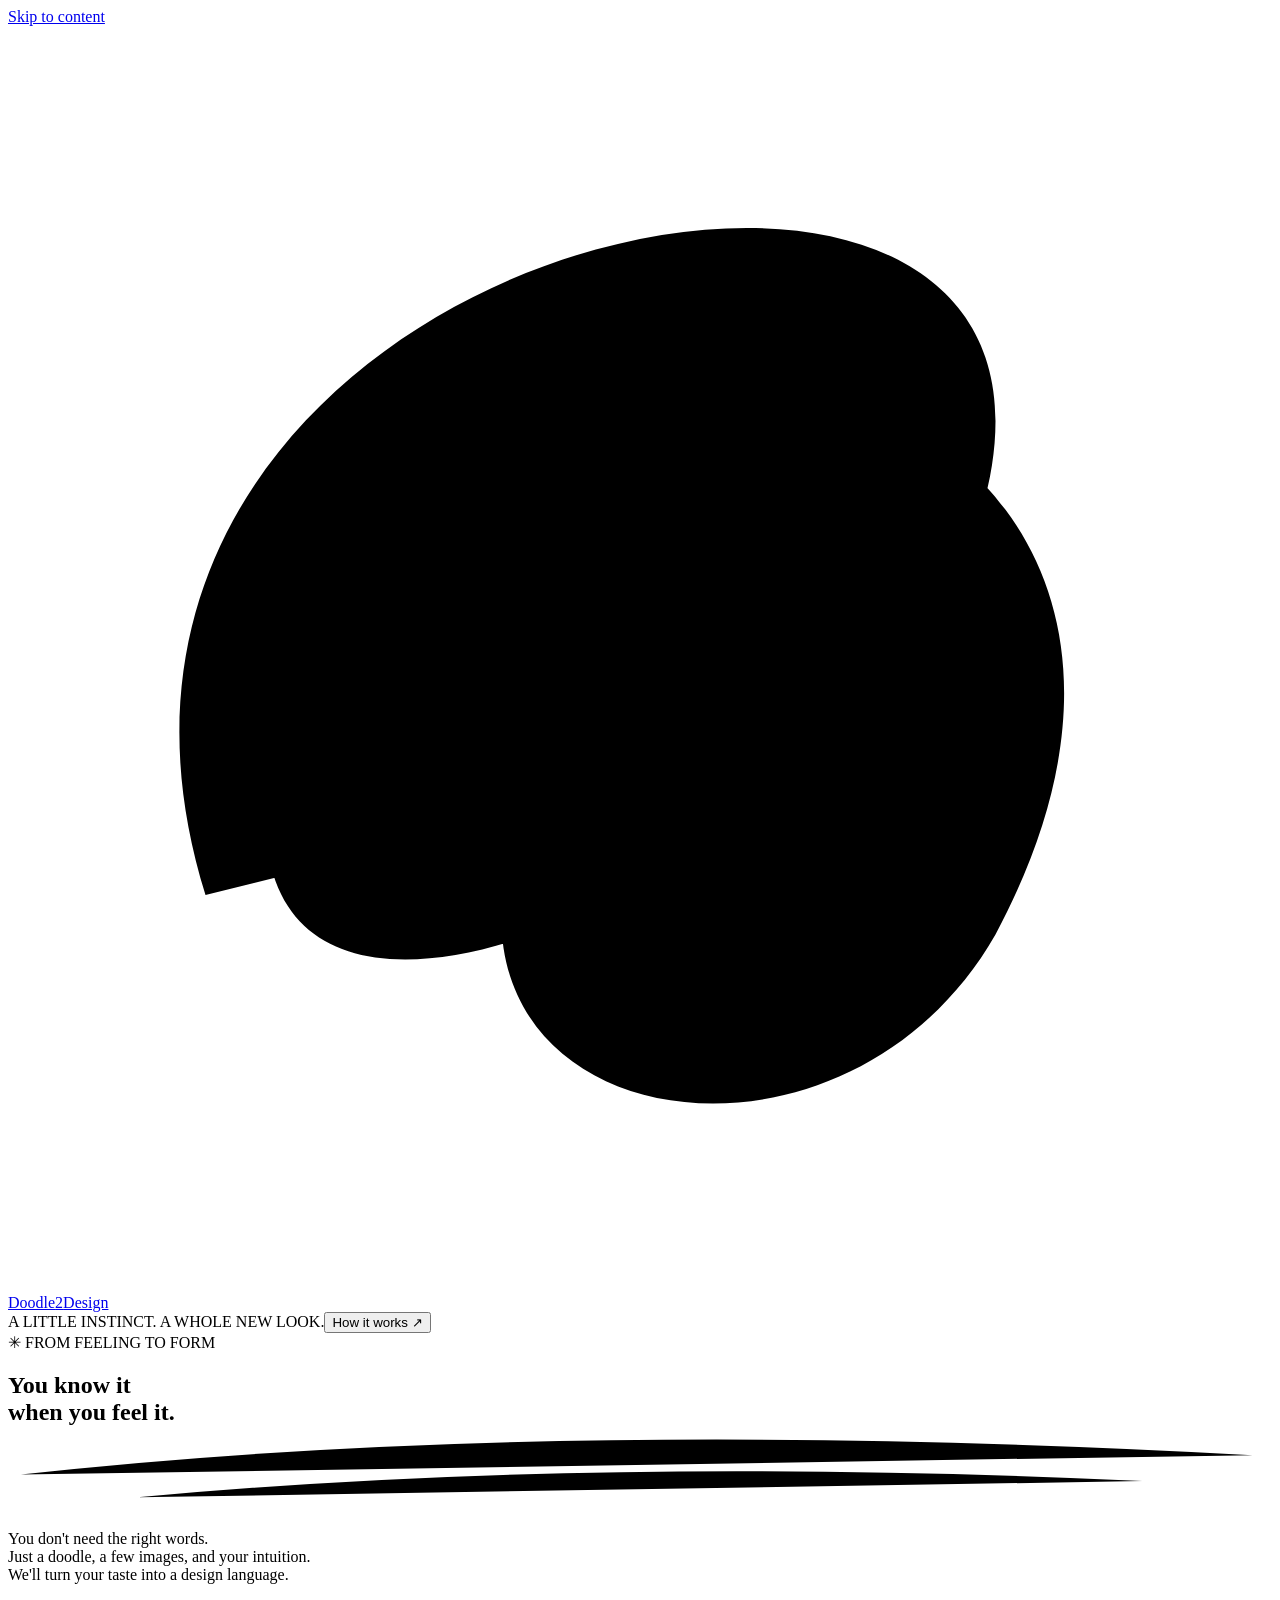
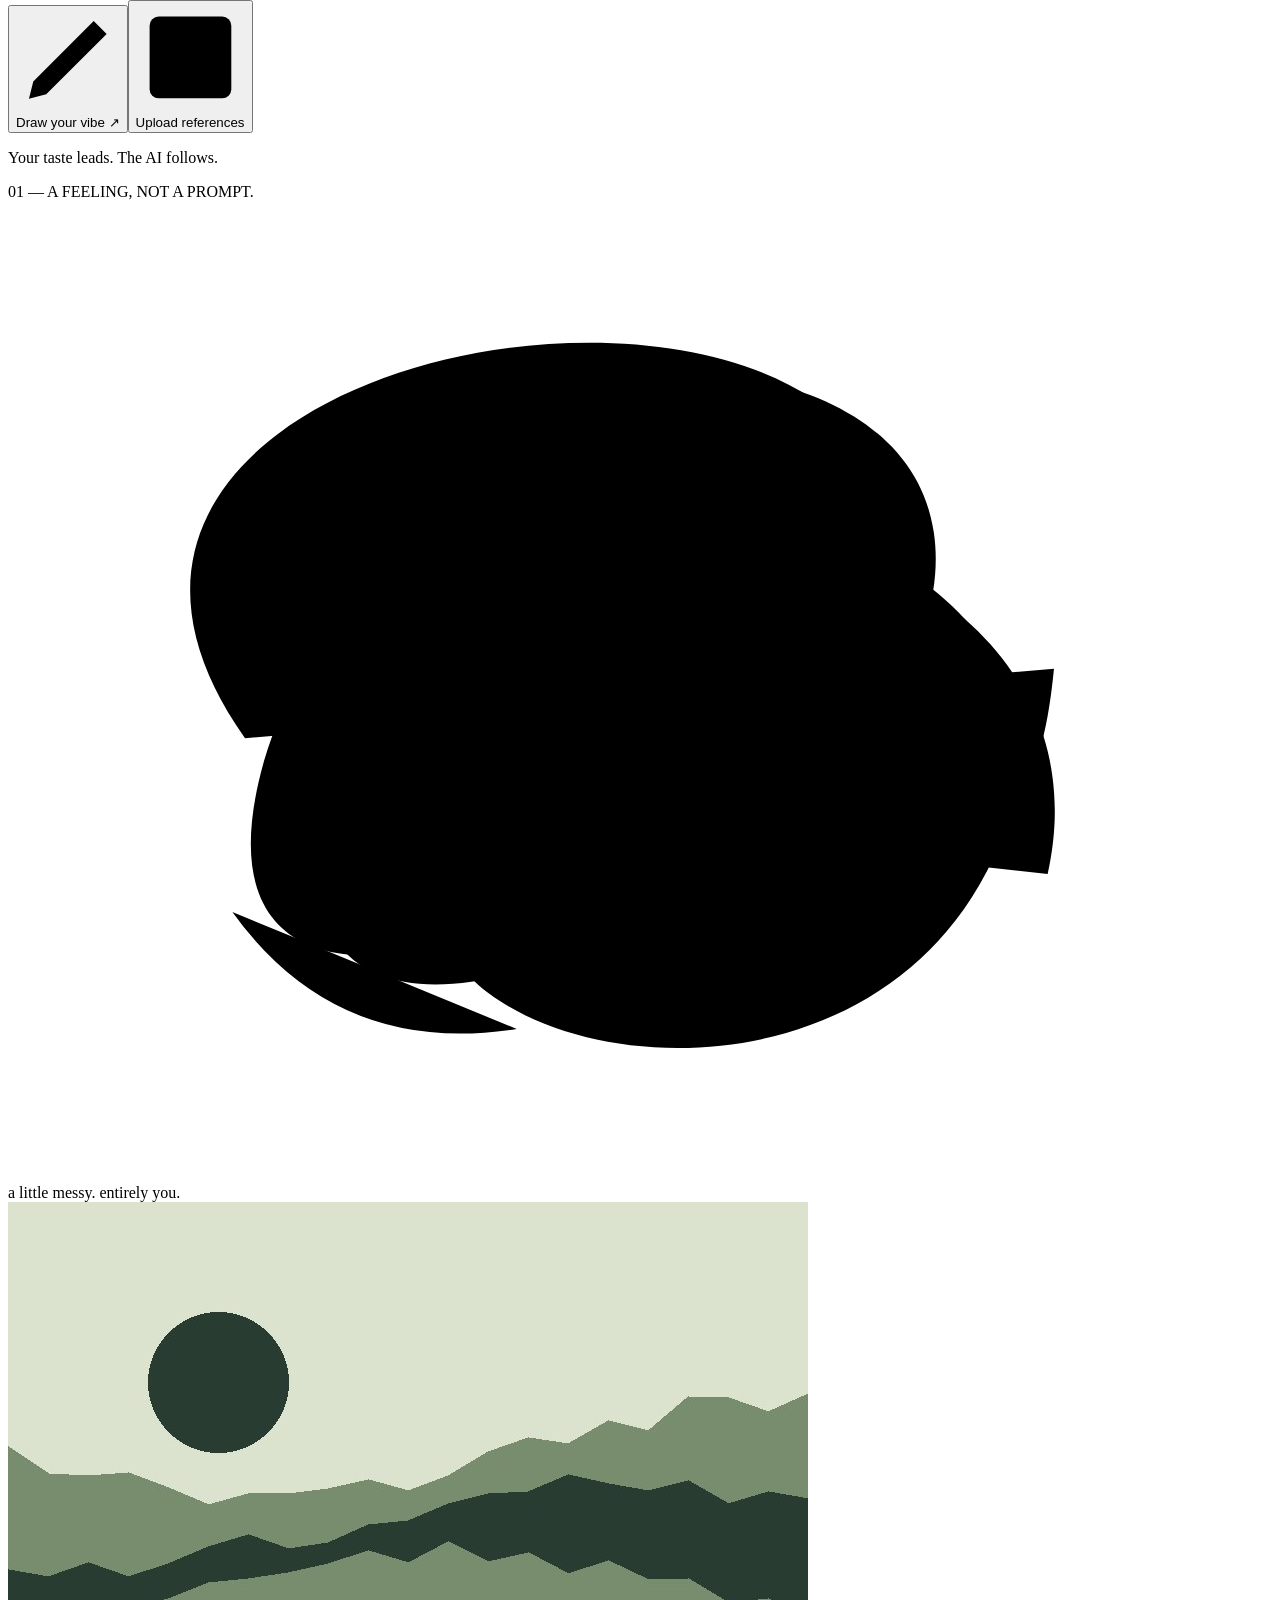
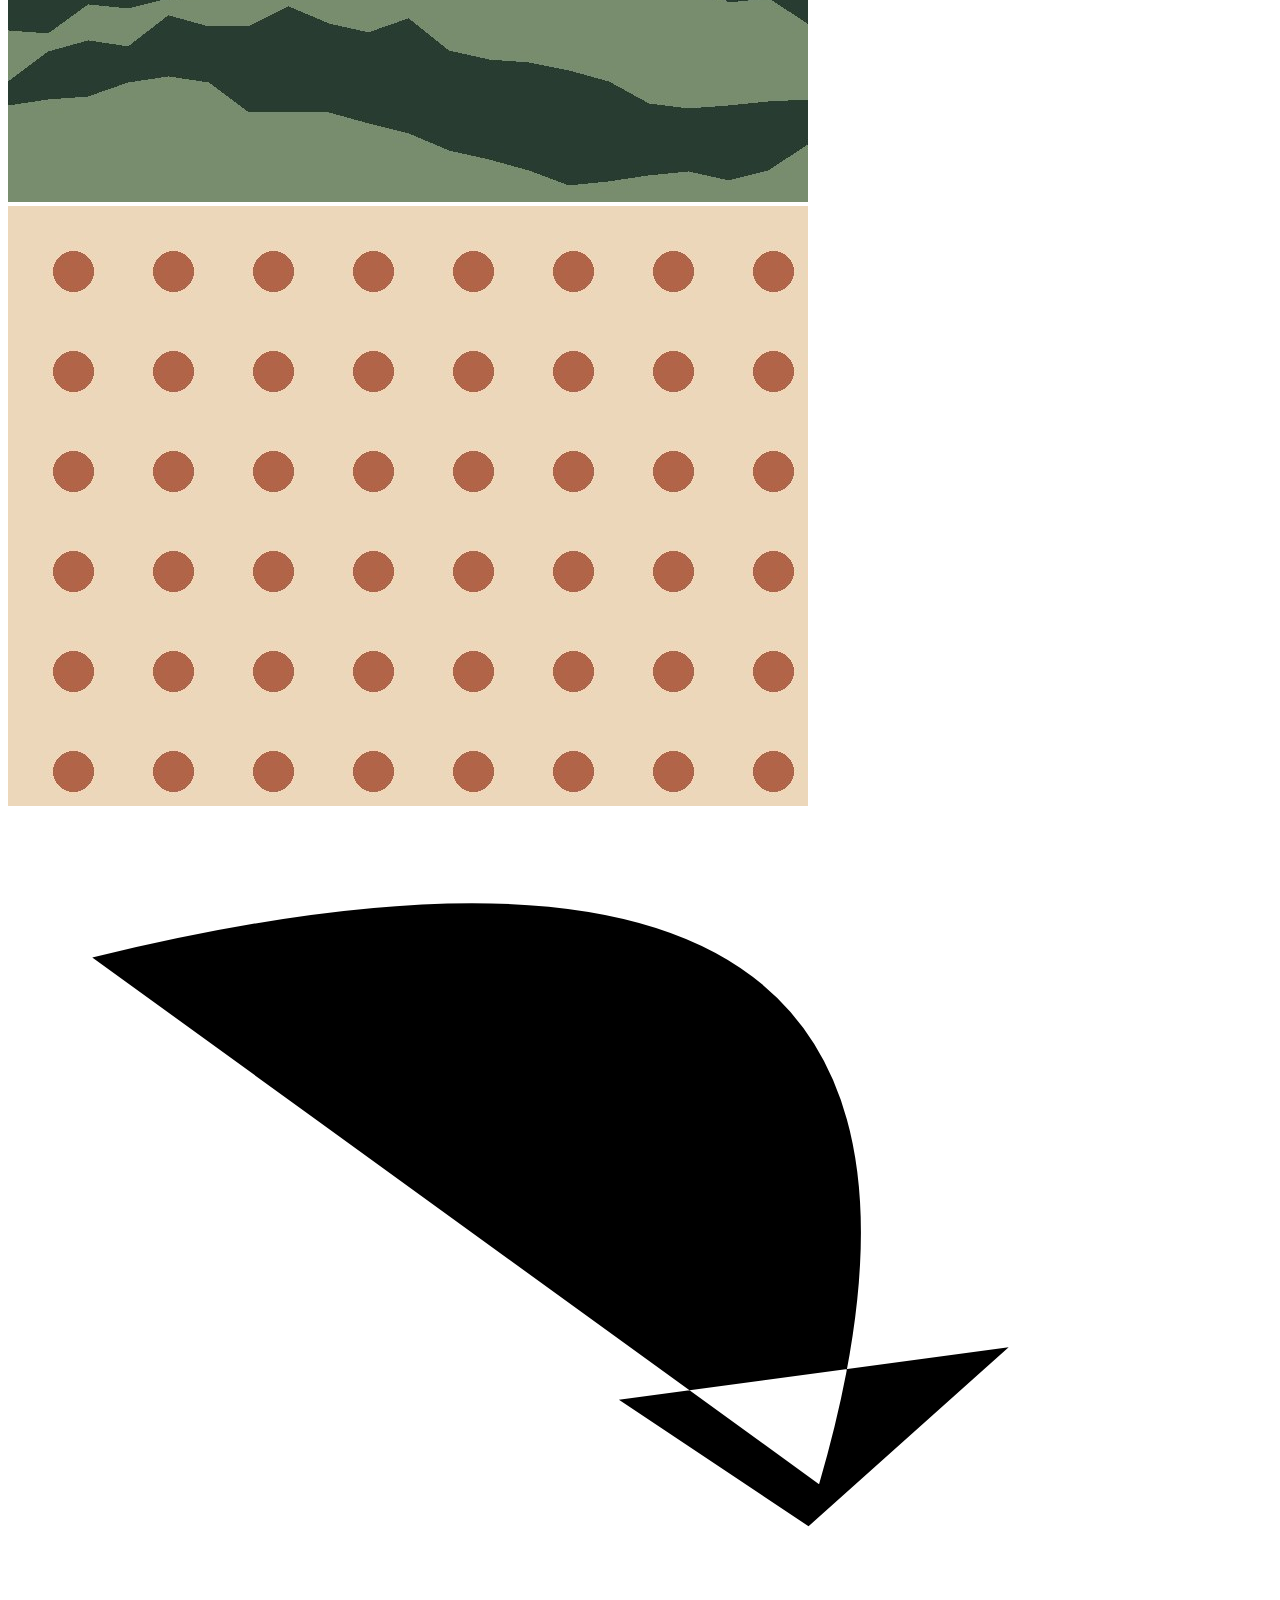
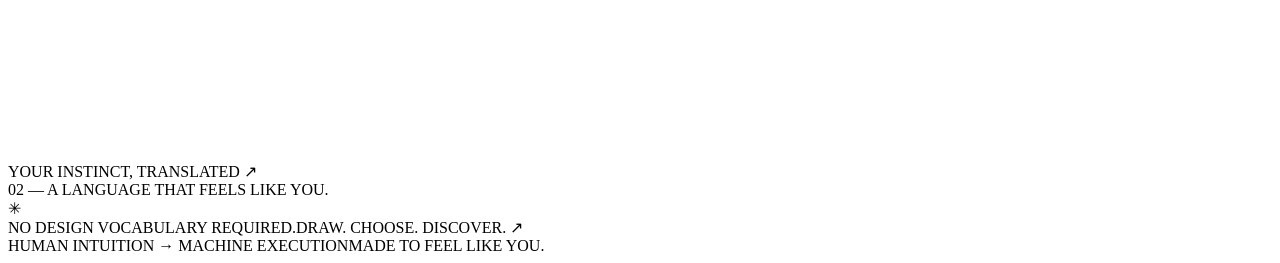
==== frontend/index.html @ 420436c5 "feat: build complete local Doodle2Design app" ====
<!doctype html>
<html lang="en">
<head>
  <meta charset="utf-8"><meta name="viewport" content="width=device-width, initial-scale=1">
  <meta name="description" content="Draw a feeling. Follow your eye. Turn your visual instincts into a design system.">
  <title>Doodle2Design — Your instinct. A design language.</title>
  <link rel="icon" href="/favicon.svg" type="image/svg+xml">
  <link rel="stylesheet" href="/css/app.css"><script type="module" src="/js/app.js"></script>
</head>
<body data-phase="landing">
  <a class="skip-link" href="#main">Skip to content</a>
  <header class="app-header" id="app-header">
    <a class="wordmark" href="/" aria-label="Doodle2Design home"><svg viewBox="0 0 32 32" aria-hidden="true"><path d="M5 22C0 6 25 0 25 10S3 31 7 17s26-9 18 6c-4 7-15 5-12-3"/></svg><span>Doodle<span class="wordmark-two">2</span>Design</span></a>
    <div class="header-right"><span class="header-caption">A LITTLE INSTINCT. A WHOLE NEW LOOK.</span><button class="text-button" id="how-button">How it works <span aria-hidden="true">↗</span></button></div>
  </header>
  <main id="main">
    <section class="phase landing" id="phase-landing" aria-labelledby="landing-title">
      <div class="landing-copy"><div class="eyebrow"><span class="tiny-spark" aria-hidden="true">✳</span> FROM FEELING TO FORM</div><h1 id="landing-title" tabindex="-1">You know it<br>when you <span class="feel-word">feel it.<svg viewBox="0 0 390 24" aria-hidden="true"><path d="M4 15Q166-3 384 9M40 22Q180 9 350 17"/></svg></span></h1><p class="intro">You don't need the right words.<br>Just a doodle, a few images, and your intuition.<br>We'll turn your taste into a design language.</p><div class="entry-actions"><button class="button button-primary" id="start-draw"><svg viewBox="0 0 24 24" aria-hidden="true"><path d="m4 17-1 4 4-1L21 6l-3-3L4 17Zm11-11 3 3M4 17l3 3"/></svg>Draw your vibe <span aria-hidden="true">↗</span></button><button class="button button-secondary" id="start-upload"><svg viewBox="0 0 24 24" aria-hidden="true"><rect x="3" y="3" width="18" height="18" rx="2"/><path d="m4 17 5-5 4 4 3-3 5 5"/><circle cx="15" cy="8" r="1"/></svg>Upload references</button></div><p class="entry-note"><span class="mini-dot"></span> Your taste leads. The AI follows.</p></div>
      <div class="landing-art" aria-label="A doodle and visual references becoming a design palette" role="img"><div class="art-grid"></div><div class="art-caption top-caption">01 — A FEELING, NOT A PROMPT.</div><div class="art-paper"><span class="paper-pin"></span><svg viewBox="0 0 400 310" aria-hidden="true"><path class="doodle-light" d="M75 170C-10 50 243 2 278 90S45 319 80 181 361 88 314 203s-242 58-159-21 164 91 176-34"/><path class="doodle-dark" d="M94 187C20 54 279 9 293 105S68 323 101 188 356 91 329 213"/><path class="doodle-lime" d="M165 80q91-32 116 13M71 225q33 46 90 37"/></svg><div class="paper-caption">a little messy. entirely you.</div></div><div class="art-reference"><img src="/images/library/landscapes/sage_03.jpg" alt="" width="800" height="600"><span class="reference-tape"></span></div><div class="art-texture"><img src="/images/library/patterns/terracotta_02.jpg" alt="" width="800" height="600"></div><div class="art-arrow"><svg viewBox="0 0 120 90" aria-hidden="true"><path d="M8 14q90-22 69 50m-19-8 18 12 19-17"/></svg></div><div class="art-palette"><span style="--chip:#d8e7cb"></span><span style="--chip:#809077"></span><span style="--chip:#263e35"></span><span style="--chip:#e7b59b"></span><span style="--chip:#ede8dc"></span><div>YOUR INSTINCT, TRANSLATED <span>↗</span></div></div><div class="art-caption bottom-caption">02 — A LANGUAGE THAT FEELS LIKE YOU.</div><span class="art-star" aria-hidden="true">✳</span></div>
      <div class="landing-bottom"><span>NO DESIGN VOCABULARY REQUIRED.</span><span>DRAW. CHOOSE. DISCOVER. <span aria-hidden="true">↗</span></span></div>
    </section>
    <section class="phase input-phase" id="phase-input" hidden aria-labelledby="input-title"><div class="phase-heading"><button class="back-button" id="input-back"><span aria-hidden="true">←</span> Back</button><span class="step-label">01 / EXPRESS YOURSELF</span><h1 id="input-title" tabindex="-1">Start with a feeling.</h1><p id="input-subtitle">No right lines. No wrong colors. Make something that feels like you.</p></div>
      <div id="draw-panel"><div class="drawing-toolbar" aria-label="Drawing tools"><div class="tool-group" id="drawing-tools"><button class="tool selected" data-tool="brush" aria-label="Brush" title="Brush" aria-pressed="true">✎</button><button class="tool" data-tool="eraser" aria-label="Eraser" title="Eraser" aria-pressed="false">▱</button><button class="tool" data-tool="rectangle" aria-label="Rectangle" title="Rectangle" aria-pressed="false">□</button><button class="tool" data-tool="circle" aria-label="Circle" title="Circle" aria-pressed="false">○</button><button class="tool" data-tool="line" aria-label="Line" title="Line" aria-pressed="false">╱</button></div><div class="tool-group color-group"><input type="color" id="brush-color" value="#222a27" aria-label="Brush color"><div class="swatches" id="brush-swatches"></div></div><label class="size-control">Size <input id="brush-size" type="range" min="2" max="40" value="8"><output id="brush-size-value">8</output></label><div class="tool-group"><label class="background-control" title="Canvas background"><span>Paper</span><input id="canvas-background" type="color" value="#ffffff" aria-label="Canvas background color"></label><button class="tool" id="canvas-undo" aria-label="Undo" title="Undo (Ctrl+Z)" disabled>↶</button><button class="text-button" id="canvas-clear">Clear</button></div></div><div class="canvas-wrap"><canvas id="drawing-canvas" width="900" height="600" aria-label="Drawing canvas. Drag with mouse, pen or touch to draw; use the upload path if drawing is not accessible."></canvas></div><div class="input-bottom"><span class="subtle">A mood, a shape, a color. Anything is a starting point.</span><button class="button button-primary" id="draw-done">Done <span aria-hidden="true">→</span></button></div></div>
      <div id="upload-panel" hidden><label class="drop-zone" id="drop-zone" for="upload-files" tabindex="0"><svg viewBox="0 0 56 56" aria-hidden="true"><rect x="8" y="8" width="40" height="40" rx="4"/><path d="M28 36V19m-7 7 7-7 7 7M16 39h24"/></svg><strong>Drop a little inspiration here.</strong><span>or click to browse your images</span><small>1–3 images · PNG, JPG, WebP · up to 8 MB each</small><input id="upload-files" type="file" accept="image/png,image/jpeg,image/webp" multiple class="visually-hidden"></label><div class="upload-thumbnails" id="upload-thumbnails"></div><p id="upload-error" role="alert" class="error-text"></p><div class="input-bottom"><span class="subtle">Spaces, textures, places. Follow whatever catches your eye.</span><button class="button button-primary" id="upload-done" disabled>Continue <span aria-hidden="true">→</span></button></div></div>
    </section>
    <section class="phase ab-phase" id="phase-ab" hidden aria-label="Visual calibration"><div class="ab-images"><button class="ab-option" id="ab-left" aria-label="Choose left image"><img alt="Left visual reference"></button><button class="ab-option" id="ab-right" aria-label="Choose right image"><img alt="Right visual reference"></button></div><div class="ab-progress" id="ab-progress" role="progressbar" aria-label="Comparison progress" aria-valuemin="0" aria-valuemax="10" aria-valuenow="0"></div><button id="ab-retry" class="ab-retry" hidden aria-label="Retry loading this comparison">↻</button></section>
    <section class="phase extracting-phase" id="phase-extracting" hidden aria-label="Creating your theme"><div class="extracting-art" id="extracting-art"></div><div class="extraction-swatches" id="extraction-swatches"></div><div class="loader" role="status" aria-label="Creating your design tokens"></div><h1 tabindex="-1">A feeling, taking form.</h1><p>Your instincts are becoming a design language.</p><button class="button button-secondary" id="extract-retry" hidden>Try again</button></section>
    <section class="phase result-phase" id="phase-result" hidden aria-labelledby="result-name"><div class="result-intro"><span class="eyebrow">03 / YOUR DESIGN LANGUAGE</span><button class="text-button" id="try-again">Start a new feeling <span aria-hidden="true">↗</span></button></div><div class="result-layout"><div class="result-details"><h1 id="result-name" tabindex="-1"></h1><p id="result-rationale"></p><div class="result-swatches" id="result-swatches"></div><details class="baseline-details"><summary>Your starting point</summary><p id="baseline-summary"></p><div id="baseline-attributes" class="attribute-tags"></div></details><div class="tokens-header"><span>THE DESIGN TOKENS</span><button class="text-button" id="copy-json">Copy JSON <span aria-hidden="true">⧉</span></button></div><pre class="tokens-code"><code id="tokens-json"></code></pre><div class="result-downloads"><button class="button button-secondary" id="download-json">Download JSON ↓</button><button class="button button-secondary" id="download-css">Download CSS ↓</button></div></div><div class="result-preview"><div class="preview-toolbar"><div class="preview-tabs" aria-label="Preview theme"><button id="preview-before" aria-pressed="false">Before</button><button id="preview-after" aria-pressed="true" class="active">Your vibe</button></div><a id="demo-fullscreen" class="text-link" href="/demo/" target="_blank" rel="noopener">Open full screen ↗</a></div><div class="preview-browser"><div class="browser-chrome"><span></span><span></span><span></span><small>northwind.analytics</small></div><iframe id="demo-preview" title="Northwind Analytics live theme preview" src="about:blank"></iframe></div><div class="preview-bottom"><span class="subtle">Same site. Your point of view.</span><button class="text-button" id="reset-demo">Reset demo site ↶</button></div><button class="button button-primary apply-button" id="apply-demo">Apply to demo site <span aria-hidden="true">↗</span></button></div></div></section>
  </main>
  <footer class="app-footer" id="app-footer"><span>HUMAN INTUITION → MACHINE EXECUTION</span><span id="offline-badge" class="offline-badge" hidden><i></i> offline mode</span><span>MADE TO FEEL LIKE YOU.</span></footer>
  <div class="busy-overlay" id="busy-overlay" hidden><div class="loader" role="status" aria-label="Reading your visual input"></div></div>
  <div class="toast" id="toast" role="status" hidden></div>
  <dialog id="how-dialog"><button class="dialog-close" aria-label="Close explanation">×</button><span class="eyebrow">YOUR TASTE IS THE BRIEF.</span><h2>Less explaining.<br>More feeling.</h2><ol><li><strong>Give us a starting point.</strong><p>Draw a mood or upload up to three reference images.</p></li><li><strong>Follow your eye.</strong><p>Choose between two images, ten times. No labels to influence you. Use ← and → or tap.</p></li><li><strong>See your taste take shape.</strong><p>Your choices become a color palette, typography and design tokens. Watch the same website take on your aesthetic.</p></li></ol><p class="subtle">Everything runs on your computer. Without an API key, offline image analysis keeps the whole experience working. With a key, your images are sent to Anthropic for vision analysis.</p></dialog>
</body>
</html>
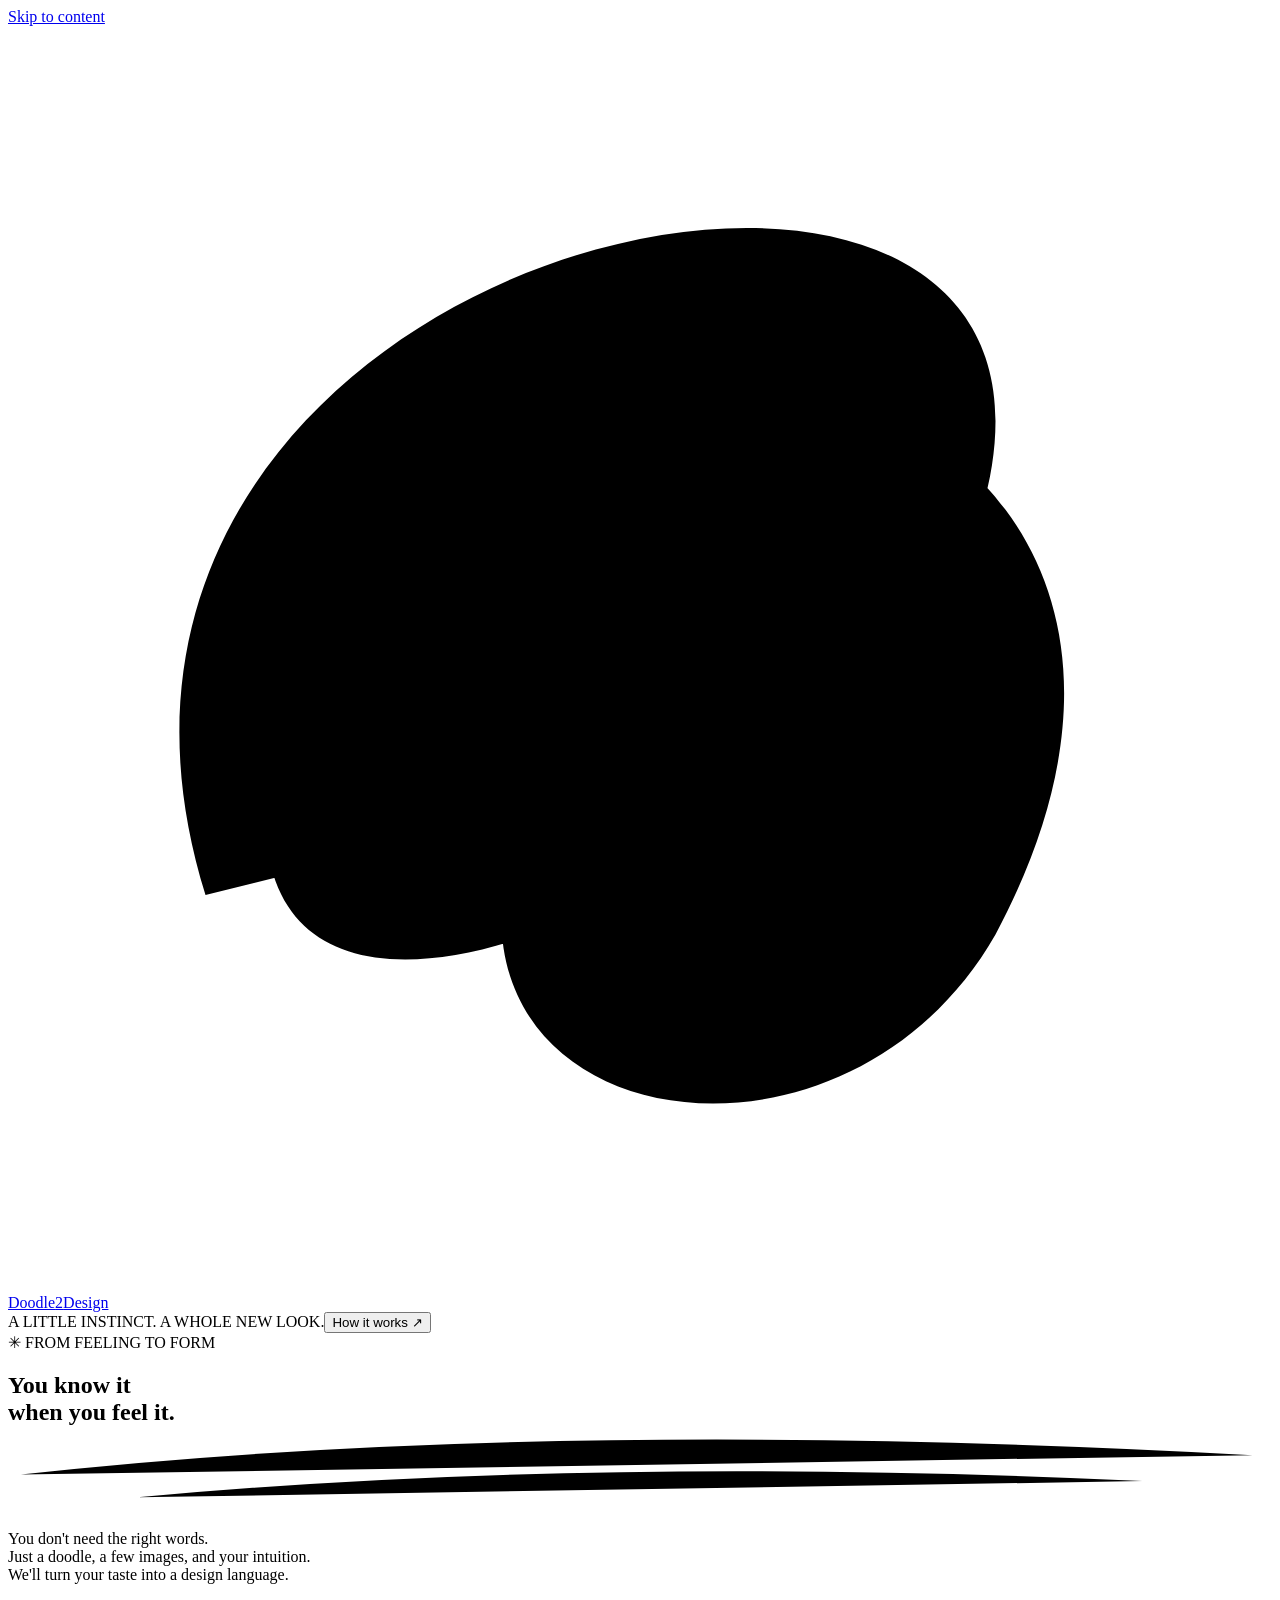
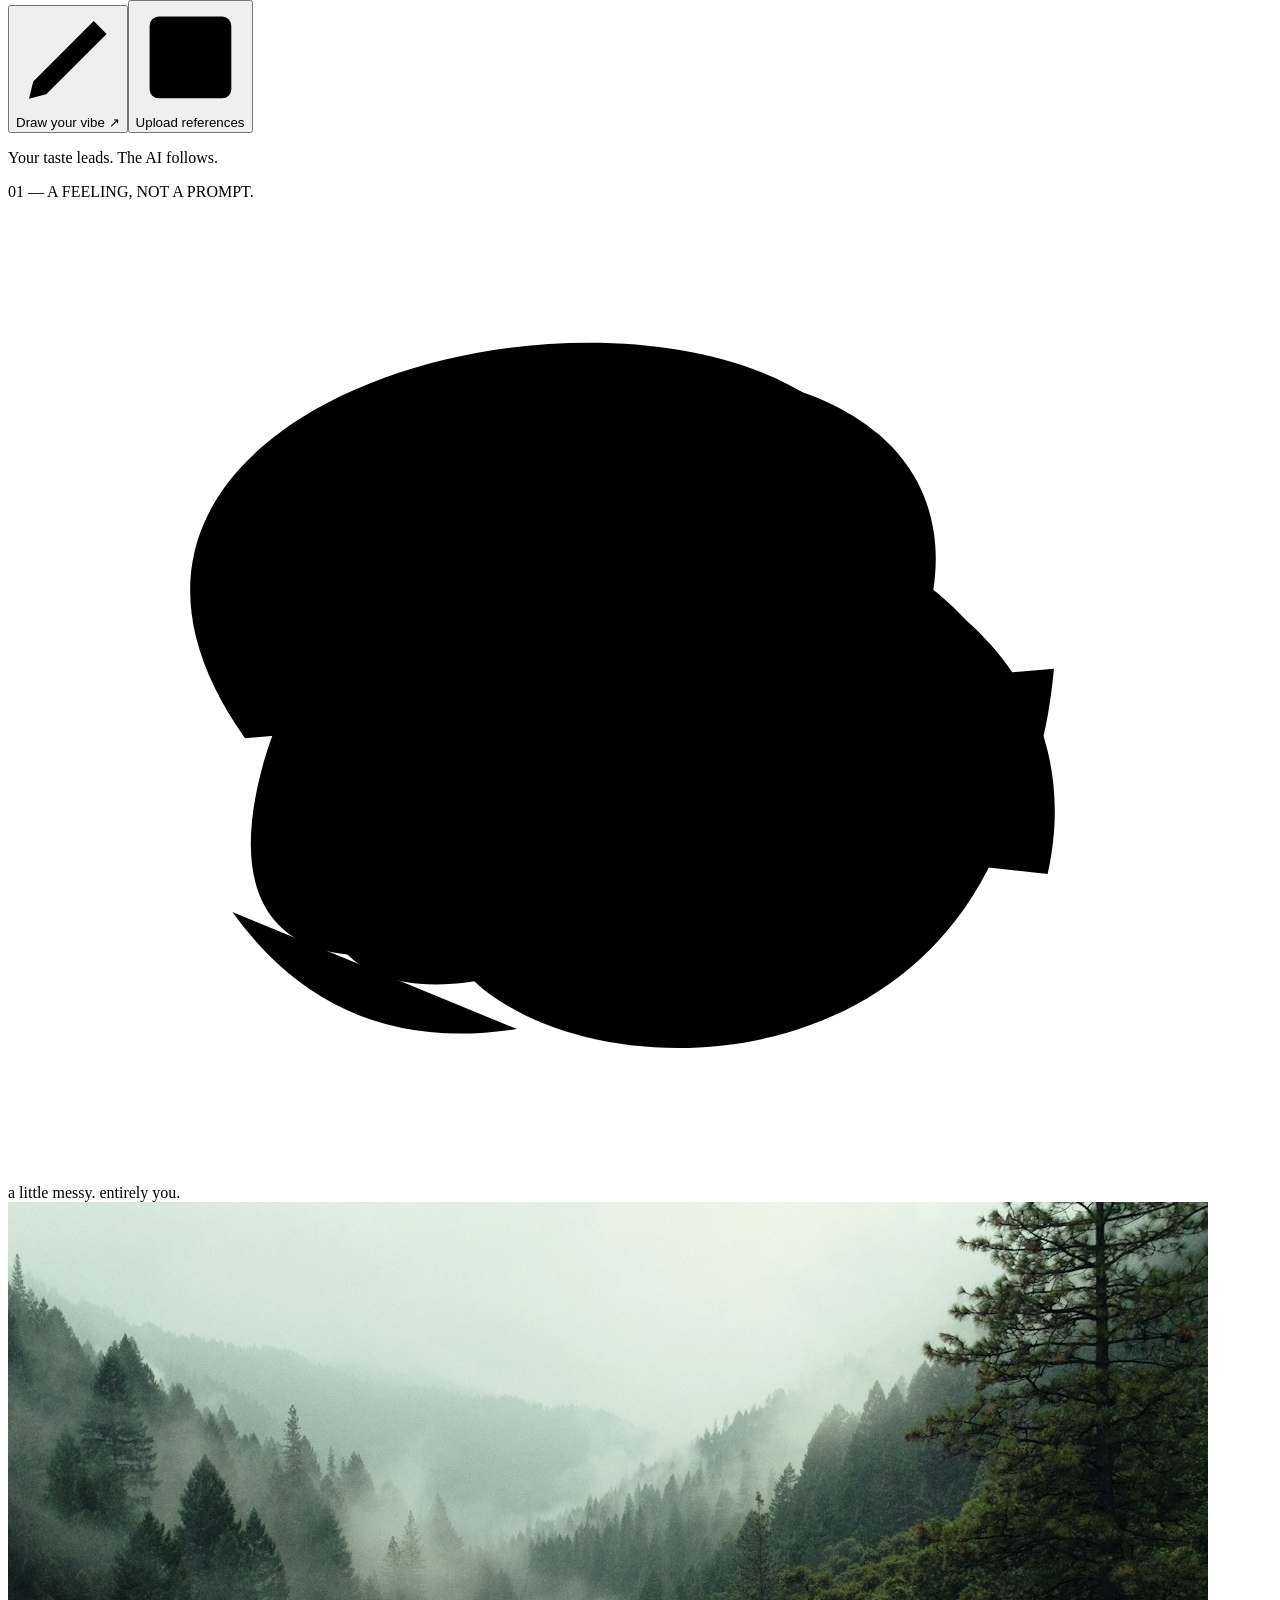
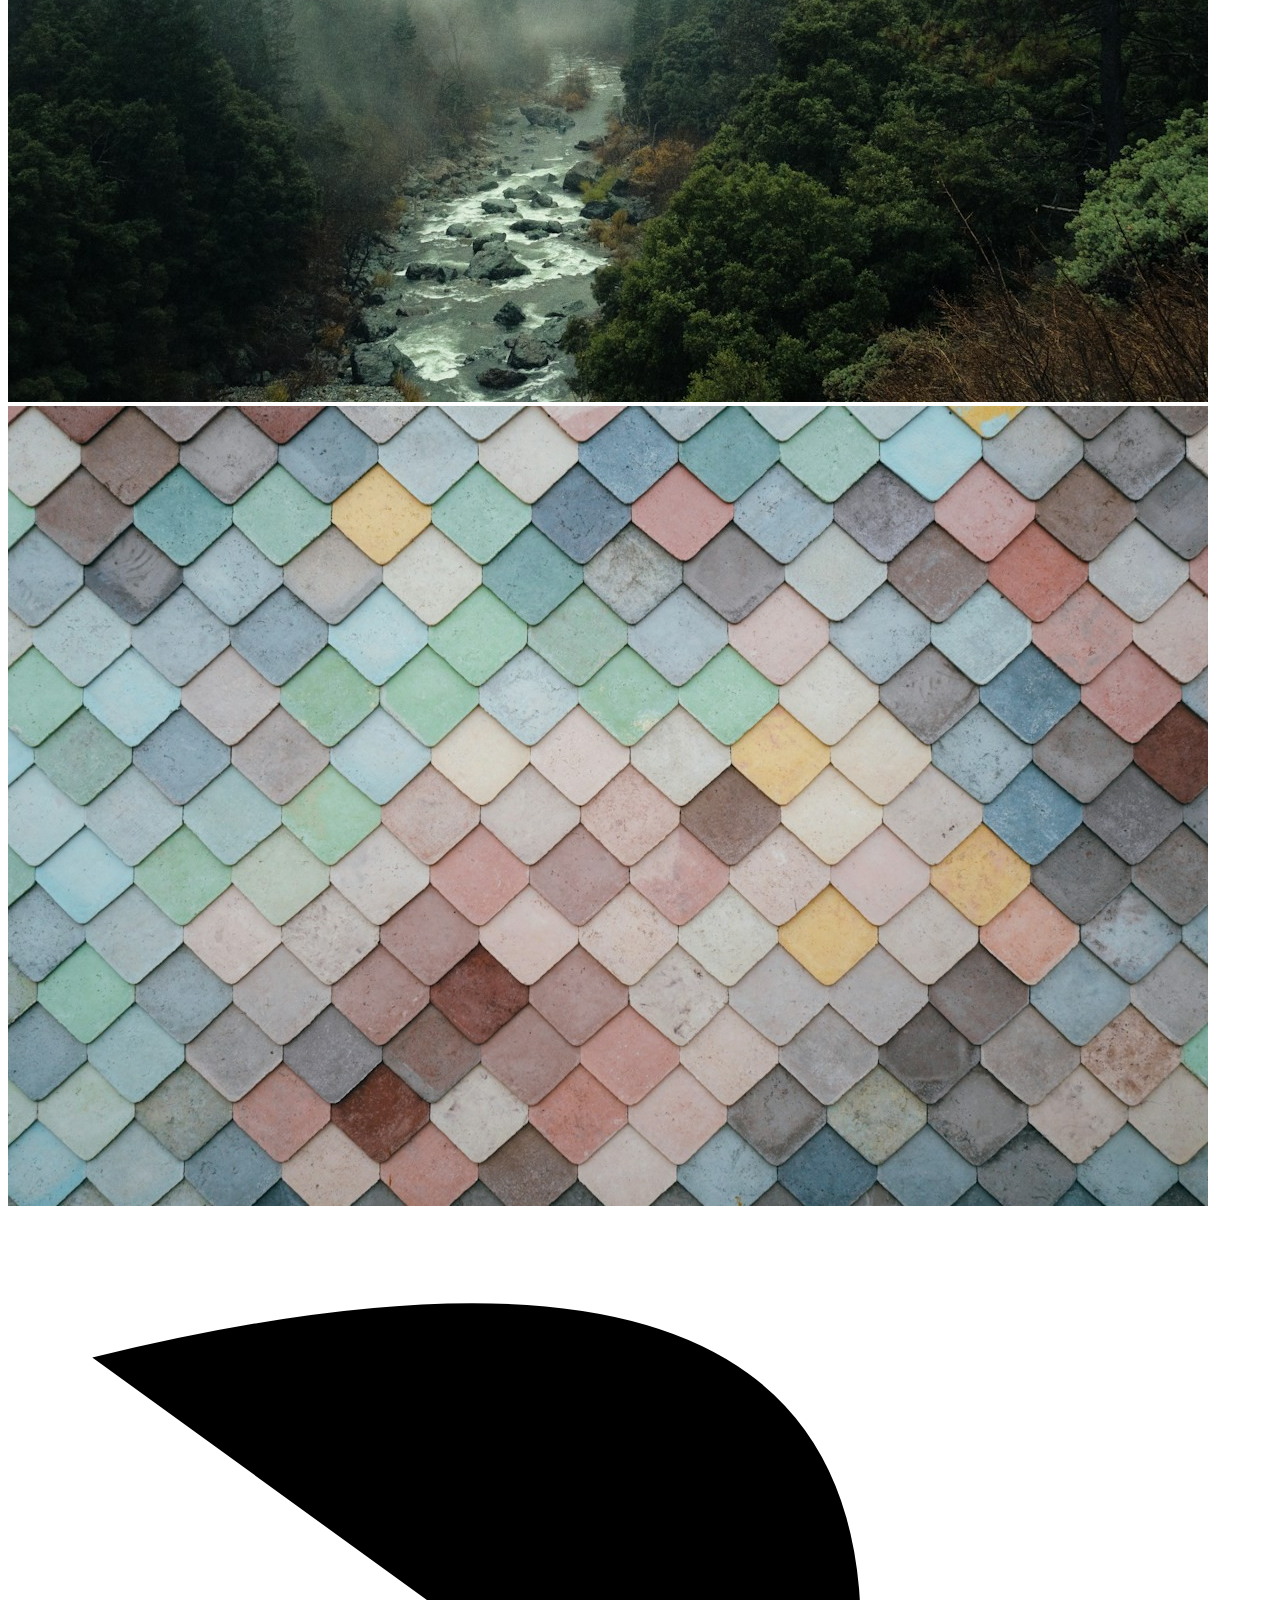
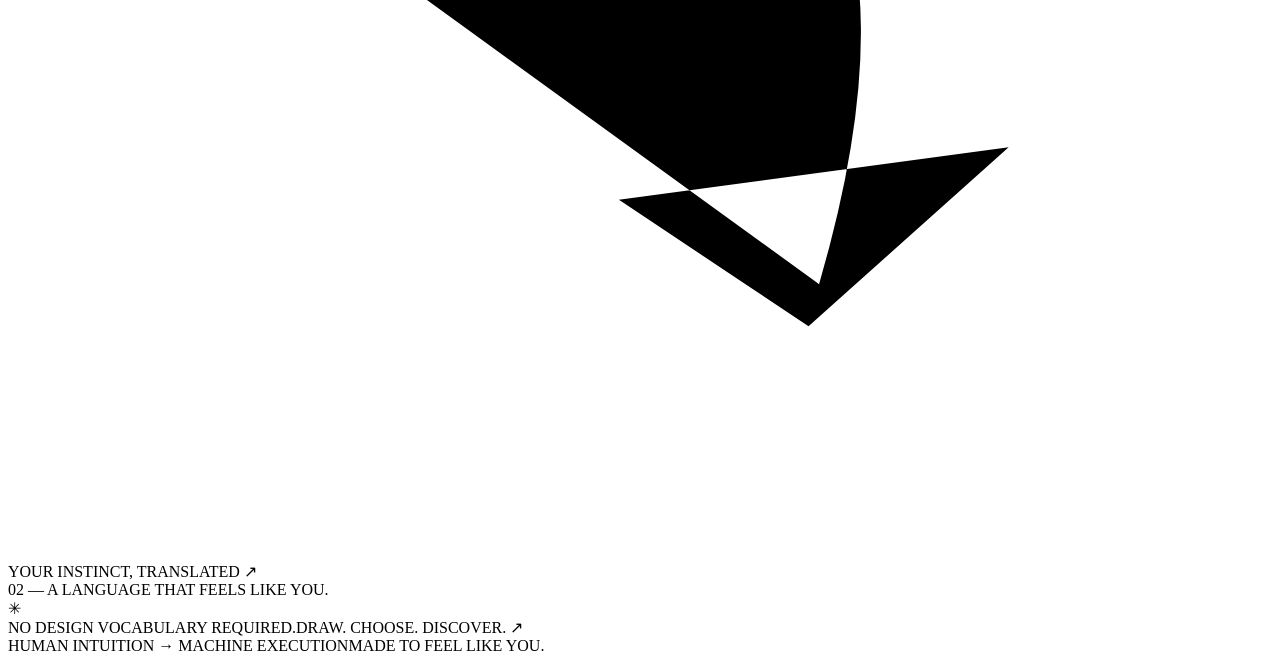
==== commit c33bd84c: "feat: replace A/B placeholders with 50 annotated real photos" ====
--- a/frontend/index.html
+++ b/frontend/index.html
@@ -16,7 +16,7 @@
   <main id="main">
     <section class="phase landing" id="phase-landing" aria-labelledby="landing-title">
       <div class="landing-copy"><div class="eyebrow"><span class="tiny-spark" aria-hidden="true">✳</span> FROM FEELING TO FORM</div><h1 id="landing-title" tabindex="-1">You know it<br>when you <span class="feel-word">feel it.<svg viewBox="0 0 390 24" aria-hidden="true"><path d="M4 15Q166-3 384 9M40 22Q180 9 350 17"/></svg></span></h1><p class="intro">You don't need the right words.<br>Just a doodle, a few images, and your intuition.<br>We'll turn your taste into a design language.</p><div class="entry-actions"><button class="button button-primary" id="start-draw"><svg viewBox="0 0 24 24" aria-hidden="true"><path d="m4 17-1 4 4-1L21 6l-3-3L4 17Zm11-11 3 3M4 17l3 3"/></svg>Draw your vibe <span aria-hidden="true">↗</span></button><button class="button button-secondary" id="start-upload"><svg viewBox="0 0 24 24" aria-hidden="true"><rect x="3" y="3" width="18" height="18" rx="2"/><path d="m4 17 5-5 4 4 3-3 5 5"/><circle cx="15" cy="8" r="1"/></svg>Upload references</button></div><p class="entry-note"><span class="mini-dot"></span> Your taste leads. The AI follows.</p></div>
-      <div class="landing-art" aria-label="A doodle and visual references becoming a design palette" role="img"><div class="art-grid"></div><div class="art-caption top-caption">01 — A FEELING, NOT A PROMPT.</div><div class="art-paper"><span class="paper-pin"></span><svg viewBox="0 0 400 310" aria-hidden="true"><path class="doodle-light" d="M75 170C-10 50 243 2 278 90S45 319 80 181 361 88 314 203s-242 58-159-21 164 91 176-34"/><path class="doodle-dark" d="M94 187C20 54 279 9 293 105S68 323 101 188 356 91 329 213"/><path class="doodle-lime" d="M165 80q91-32 116 13M71 225q33 46 90 37"/></svg><div class="paper-caption">a little messy. entirely you.</div></div><div class="art-reference"><img src="/images/library/landscapes/sage_03.jpg" alt="" width="800" height="600"><span class="reference-tape"></span></div><div class="art-texture"><img src="/images/library/patterns/terracotta_02.jpg" alt="" width="800" height="600"></div><div class="art-arrow"><svg viewBox="0 0 120 90" aria-hidden="true"><path d="M8 14q90-22 69 50m-19-8 18 12 19-17"/></svg></div><div class="art-palette"><span style="--chip:#d8e7cb"></span><span style="--chip:#809077"></span><span style="--chip:#263e35"></span><span style="--chip:#e7b59b"></span><span style="--chip:#ede8dc"></span><div>YOUR INSTINCT, TRANSLATED <span>↗</span></div></div><div class="art-caption bottom-caption">02 — A LANGUAGE THAT FEELS LIKE YOU.</div><span class="art-star" aria-hidden="true">✳</span></div>
+      <div class="landing-art" aria-label="A doodle and visual references becoming a design palette" role="img"><div class="art-grid"></div><div class="art-caption top-caption">01 — A FEELING, NOT A PROMPT.</div><div class="art-paper"><span class="paper-pin"></span><svg viewBox="0 0 400 310" aria-hidden="true"><path class="doodle-light" d="M75 170C-10 50 243 2 278 90S45 319 80 181 361 88 314 203s-242 58-159-21 164 91 176-34"/><path class="doodle-dark" d="M94 187C20 54 279 9 293 105S68 323 101 188 356 91 329 213"/><path class="doodle-lime" d="M165 80q91-32 116 13M71 225q33 46 90 37"/></svg><div class="paper-caption">a little messy. entirely you.</div></div><div class="art-reference"><img src="/images/library/landscapes/landscapes_006.jpg" alt="" width="1200" height="800"><span class="reference-tape"></span></div><div class="art-texture"><img src="/images/library/patterns/patterns_001.jpg" alt="" width="1200" height="800"></div><div class="art-arrow"><svg viewBox="0 0 120 90" aria-hidden="true"><path d="M8 14q90-22 69 50m-19-8 18 12 19-17"/></svg></div><div class="art-palette"><span style="--chip:#d8e7cb"></span><span style="--chip:#809077"></span><span style="--chip:#263e35"></span><span style="--chip:#e7b59b"></span><span style="--chip:#ede8dc"></span><div>YOUR INSTINCT, TRANSLATED <span>↗</span></div></div><div class="art-caption bottom-caption">02 — A LANGUAGE THAT FEELS LIKE YOU.</div><span class="art-star" aria-hidden="true">✳</span></div>
       <div class="landing-bottom"><span>NO DESIGN VOCABULARY REQUIRED.</span><span>DRAW. CHOOSE. DISCOVER. <span aria-hidden="true">↗</span></span></div>
     </section>
     <section class="phase input-phase" id="phase-input" hidden aria-labelledby="input-title"><div class="phase-heading"><button class="back-button" id="input-back"><span aria-hidden="true">←</span> Back</button><span class="step-label">01 / EXPRESS YOURSELF</span><h1 id="input-title" tabindex="-1">Start with a feeling.</h1><p id="input-subtitle">No right lines. No wrong colors. Make something that feels like you.</p></div>
@@ -25,11 +25,11 @@
     </section>
     <section class="phase ab-phase" id="phase-ab" hidden aria-label="Visual calibration"><div class="ab-images"><button class="ab-option" id="ab-left" aria-label="Choose left image"><img alt="Left visual reference"></button><button class="ab-option" id="ab-right" aria-label="Choose right image"><img alt="Right visual reference"></button></div><div class="ab-progress" id="ab-progress" role="progressbar" aria-label="Comparison progress" aria-valuemin="0" aria-valuemax="10" aria-valuenow="0"></div><button id="ab-retry" class="ab-retry" hidden aria-label="Retry loading this comparison">↻</button></section>
     <section class="phase extracting-phase" id="phase-extracting" hidden aria-label="Creating your theme"><div class="extracting-art" id="extracting-art"></div><div class="extraction-swatches" id="extraction-swatches"></div><div class="loader" role="status" aria-label="Creating your design tokens"></div><h1 tabindex="-1">A feeling, taking form.</h1><p>Your instincts are becoming a design language.</p><button class="button button-secondary" id="extract-retry" hidden>Try again</button></section>
-    <section class="phase result-phase" id="phase-result" hidden aria-labelledby="result-name"><div class="result-intro"><span class="eyebrow">03 / YOUR DESIGN LANGUAGE</span><button class="text-button" id="try-again">Start a new feeling <span aria-hidden="true">↗</span></button></div><div class="result-layout"><div class="result-details"><h1 id="result-name" tabindex="-1"></h1><p id="result-rationale"></p><div class="result-swatches" id="result-swatches"></div><details class="baseline-details"><summary>Your starting point</summary><p id="baseline-summary"></p><div id="baseline-attributes" class="attribute-tags"></div></details><div class="tokens-header"><span>THE DESIGN TOKENS</span><button class="text-button" id="copy-json">Copy JSON <span aria-hidden="true">⧉</span></button></div><pre class="tokens-code"><code id="tokens-json"></code></pre><div class="result-downloads"><button class="button button-secondary" id="download-json">Download JSON ↓</button><button class="button button-secondary" id="download-css">Download CSS ↓</button></div></div><div class="result-preview"><div class="preview-toolbar"><div class="preview-tabs" aria-label="Preview theme"><button id="preview-before" aria-pressed="false">Before</button><button id="preview-after" aria-pressed="true" class="active">Your vibe</button></div><a id="demo-fullscreen" class="text-link" href="/demo/" target="_blank" rel="noopener">Open full screen ↗</a></div><div class="preview-browser"><div class="browser-chrome"><span></span><span></span><span></span><small>northwind.analytics</small></div><iframe id="demo-preview" title="Northwind Analytics live theme preview" src="about:blank"></iframe></div><div class="preview-bottom"><span class="subtle">Same site. Your point of view.</span><button class="text-button" id="reset-demo">Reset demo site ↶</button></div><button class="button button-primary apply-button" id="apply-demo">Apply to demo site <span aria-hidden="true">↗</span></button></div></div></section>
+    <section class="phase result-phase" id="phase-result" hidden aria-labelledby="result-name"><div class="result-intro"><span class="eyebrow">03 / YOUR DESIGN LANGUAGE</span><button class="text-button" id="try-again">Start a new feeling <span aria-hidden="true">↗</span></button></div><div class="result-layout"><div class="result-details"><h1 id="result-name" tabindex="-1"></h1><p id="result-rationale"></p><div class="generation-panel" id="generation-panel" role="status" aria-live="polite"><span class="eyebrow">DOCUMENT-LED DESIGN · 30 THEMES</span><strong id="generation-status"></strong><p id="generation-detail"></p><small id="generation-model"></small><button class="button button-secondary" id="generation-retry" hidden>Retry generation</button></div><p class="subtle" id="taste-source"></p><div class="result-swatches" id="result-swatches"></div><details class="baseline-details"><summary>Your starting point</summary><p id="baseline-summary"></p><div id="baseline-attributes" class="attribute-tags"></div></details><div class="tokens-header"><span>YOUR EXTRACTED TASTE PROFILE</span><button class="text-button" id="copy-json">Copy JSON <span aria-hidden="true">⧉</span></button></div><pre class="tokens-code"><code id="tokens-json"></code></pre><div class="result-downloads"><button class="button button-secondary" id="download-json">Download JSON ↓</button><button class="button button-secondary" id="download-css" disabled>Website CSS ↓</button><button class="button button-primary" id="download-html" disabled>Download website ↓</button></div></div><div class="result-preview"><div class="preview-toolbar"><div class="preview-tabs" aria-label="Preview theme"><button id="preview-before" aria-pressed="false">Before</button><button id="preview-after" aria-pressed="false" disabled>AI redesign</button></div><a id="demo-fullscreen" class="text-link" href="/demo/" target="_blank" rel="noopener">Open full screen ↗</a></div><div class="preview-browser"><div class="browser-chrome"><span></span><span></span><span></span><small>northwind.analytics</small></div><iframe id="demo-preview" title="Northwind Analytics website preview" sandbox="allow-scripts allow-forms" src="about:blank"></iframe></div><div class="preview-bottom"><span class="subtle">Your content. A complete new design.</span><button class="text-button" id="reset-demo">Show original ↶</button></div><button class="button button-primary apply-button" id="apply-demo">Generate website <span aria-hidden="true">↗</span></button></div></div></section>
   </main>
   <footer class="app-footer" id="app-footer"><span>HUMAN INTUITION → MACHINE EXECUTION</span><span id="offline-badge" class="offline-badge" hidden><i></i> offline mode</span><span>MADE TO FEEL LIKE YOU.</span></footer>
   <div class="busy-overlay" id="busy-overlay" hidden><div class="loader" role="status" aria-label="Reading your visual input"></div></div>
   <div class="toast" id="toast" role="status" hidden></div>
-  <dialog id="how-dialog"><button class="dialog-close" aria-label="Close explanation">×</button><span class="eyebrow">YOUR TASTE IS THE BRIEF.</span><h2>Less explaining.<br>More feeling.</h2><ol><li><strong>Give us a starting point.</strong><p>Draw a mood or upload up to three reference images.</p></li><li><strong>Follow your eye.</strong><p>Choose between two images, ten times. No labels to influence you. Use ← and → or tap.</p></li><li><strong>See your taste take shape.</strong><p>Your choices become a color palette, typography and design tokens. Watch the same website take on your aesthetic.</p></li></ol><p class="subtle">Everything runs on your computer. Without an API key, offline image analysis keeps the whole experience working. With a key, your images are sent to Anthropic for vision analysis.</p></dialog>
+  <dialog id="how-dialog"><button class="dialog-close" aria-label="Close explanation">×</button><span class="eyebrow">YOUR TASTE IS THE BRIEF.</span><h2>Less explaining.<br>More feeling.</h2><ol><li><strong>Give us a starting point.</strong><p>Draw a mood or upload up to three reference images.</p></li><li><strong>Follow your eye.</strong><p>Choose between two images, ten times. No labels to influence you. Use ← and → or tap.</p></li><li><strong>See your taste take shape.</strong><p>Your mood and choices select the closest of 30 design themes. The LLM follows its full design brief to create a new website with layouts, graphics and animations.</p></li></ol><p class="subtle">The app runs locally. AI analysis and website generation send your visual references and the selected design brief to your configured provider (OpenAI or Anthropic). Set OPENAI_API_KEY or ANTHROPIC_API_KEY in .env to generate websites. Without a key, visual calibration and taste extraction are available offline.</p></dialog>
 </body>
 </html>
